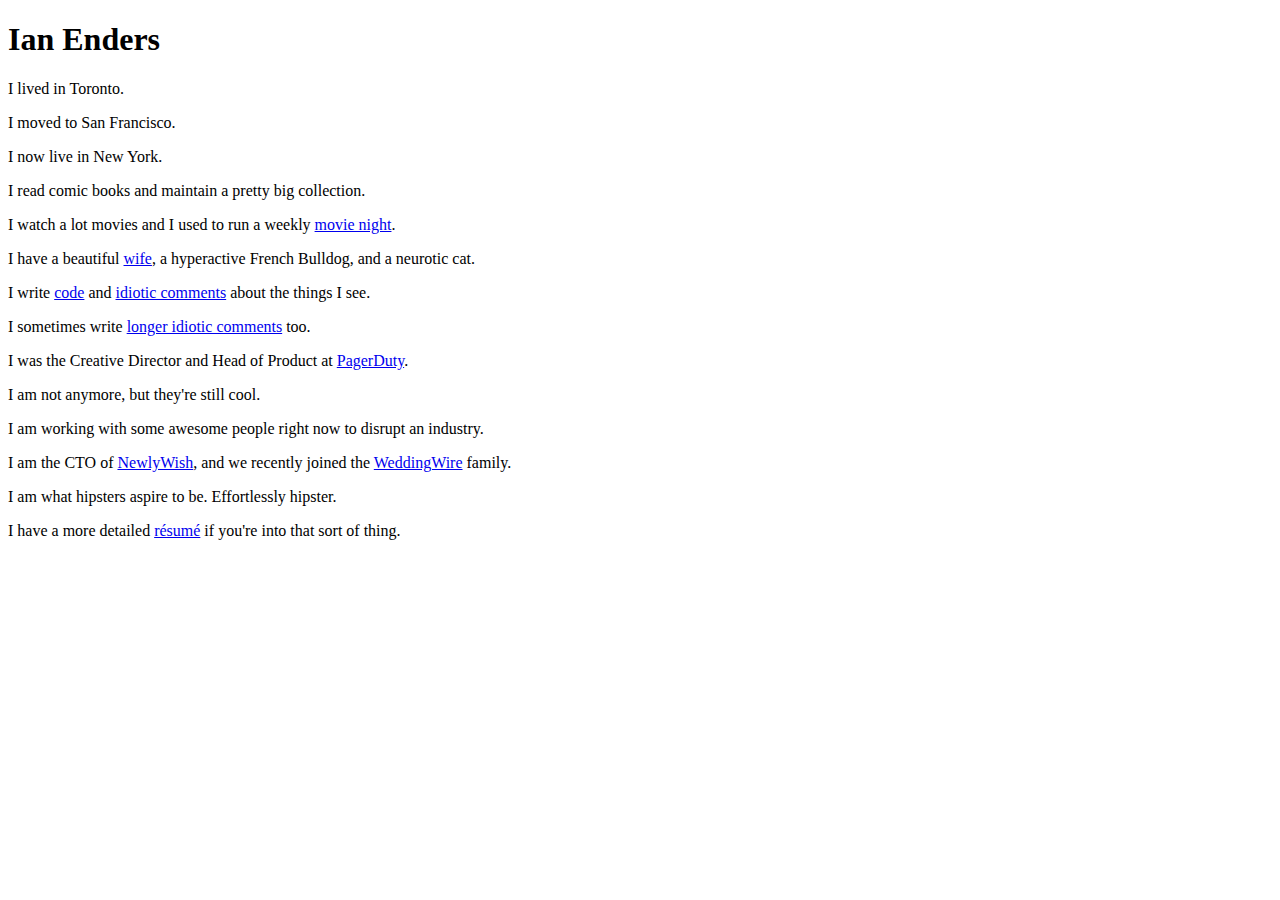
==== index.html @ 20c3e121 "created home.html" ====
<!DOCTYPE html>
<html>
  <head>
    <title>Jack Spicer</title>
    <meta content='BJ-AxCSPNC8koVmBDKh5DbCcxjXmAU56jBf3Hsxqbuw' name='google-site-verification' />
    <link href='style.css' media='screen' rel='stylesheet' type='text/css' />
    <link rel="shortcut icon" href="favicon.ico?v=1" type="image/x-icon">
    <link rel="icon" href="favicon.ico?v=1" type="image/x-icon">
    <meta http-equiv="Content-Type" content="text/html; charset=UTF-8" />
    <script type="text/javascript">
      var _gaq = _gaq || [];
      _gaq.push(['_setAccount', 'UA-8770304-1']);
      _gaq.push(['_trackPageview']);
      (function() {
        var ga = document.createElement('script'); ga.type = 'text/javascript'; ga.async = true;
        ga.src = ('https:' == document.location.protocol ? 'https://ssl' : 'http://www') + '.google-analytics.com/ga.js';
        var s = document.getElementsByTagName('script')[0]; s.parentNode.insertBefore(ga, s);
      })();
    </script>
  </head>
  <body>
    <div class='content'>
      <h1>Ian Enders</h1>
      <p>I lived in Toronto.</p>
      <p>I moved to San Francisco.</p>
      <p>I now live in New York.</p>
      <p>I read comic books and maintain a pretty big collection.</p>
      <p>I watch a lot movies and I used to run a weekly <a href = "http://pfft.heroku.com" target="_blank">movie night</a>.</p>
      <p>I have a beautiful <a href = "http://www.anamonster.com" target="_blank">wife</a>, a hyperactive French Bulldog, and a neurotic cat.</p>
      <p>I write <a href = "http://www.github.com/ienders" target="_blank">code</a> and <a href = "http://www.twitter.com/ianenders" target="_blank">idiotic comments</a> about the things I see.</p>
      <p>I sometimes write <a href = "http://blog.ianenders.com">longer idiotic comments</a> too.</p>
      <p>I was the Creative Director and Head of Product at <a href = "http://www.pagerduty.com" target="_blank">PagerDuty</a>.</p>
      <p>I am not anymore, but they're still cool.</p>
      <p>I am working with some awesome people right now to disrupt an industry.</p>
      <p>I am the CTO of <a href = "http://www.newlywish.com">NewlyWish</a>, and we recently joined the <a href="http://www.weddingwire.com">WeddingWire</a> family.</p>
      <p>I am what hipsters aspire to be. Effortlessly hipster.</p>
      <p>I have a more detailed <a href="/resume.html">résumé</a> if you're into that sort of thing.</p>
    </div>
  </body>
</html>
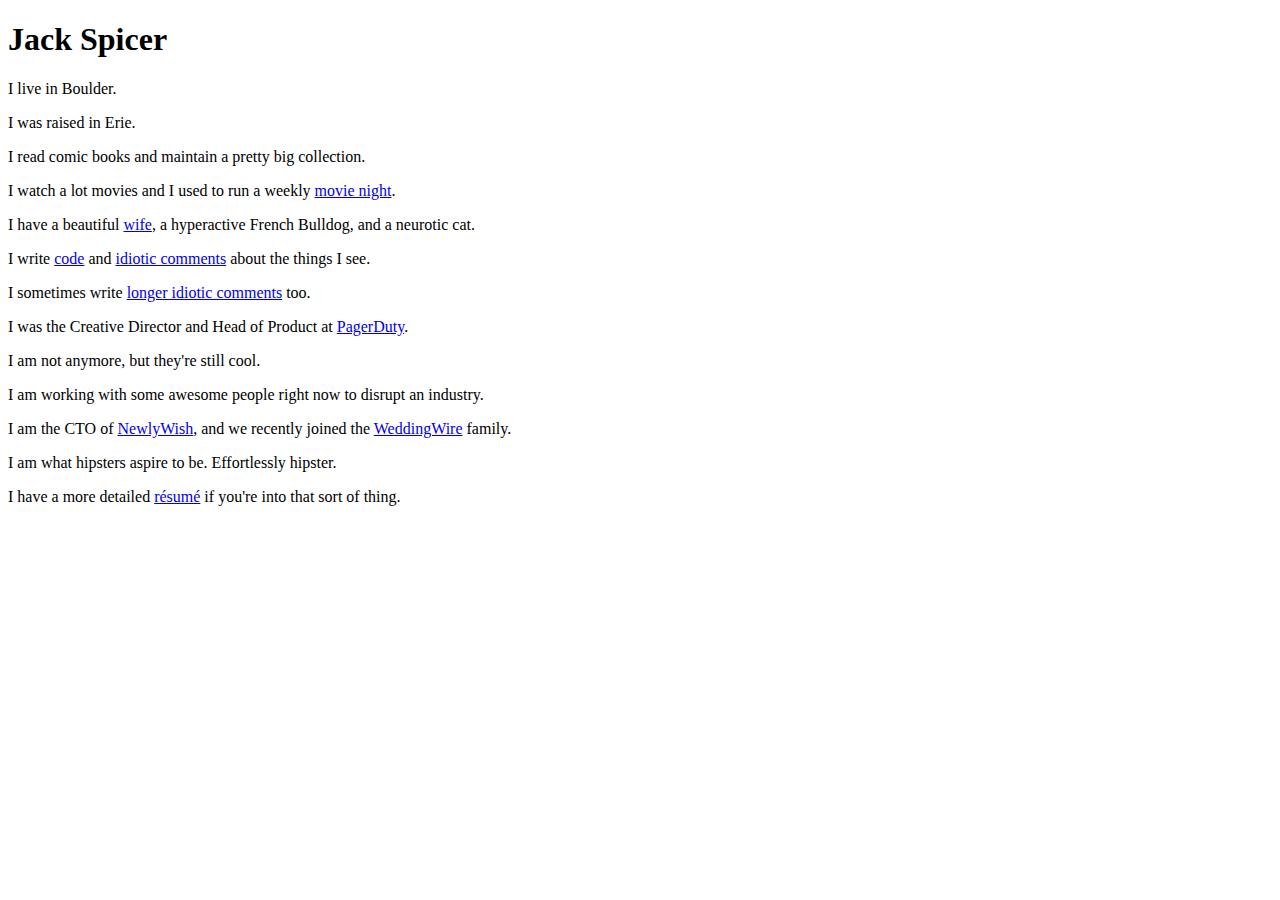
==== commit c0e860b8: "created index.html" ====
--- a/index.html
+++ b/index.html
@@ -3,28 +3,15 @@
 <html>
   <head>
     <title>Jack Spicer</title>
-    <meta content='BJ-AxCSPNC8koVmBDKh5DbCcxjXmAU56jBf3Hsxqbuw' name='google-site-verification' />
     <link href='style.css' media='screen' rel='stylesheet' type='text/css' />
     <link rel="shortcut icon" href="favicon.ico?v=1" type="image/x-icon">
     <link rel="icon" href="favicon.ico?v=1" type="image/x-icon">
-    <meta http-equiv="Content-Type" content="text/html; charset=UTF-8" />
-    <script type="text/javascript">
-      var _gaq = _gaq || [];
-      _gaq.push(['_setAccount', 'UA-8770304-1']);
-      _gaq.push(['_trackPageview']);
-      (function() {
-        var ga = document.createElement('script'); ga.type = 'text/javascript'; ga.async = true;
-        ga.src = ('https:' == document.location.protocol ? 'https://ssl' : 'http://www') + '.google-analytics.com/ga.js';
-        var s = document.getElementsByTagName('script')[0]; s.parentNode.insertBefore(ga, s);
-      })();
-    </script>
   </head>
   <body>
     <div class='content'>
-      <h1>Ian Enders</h1>
-      <p>I lived in Toronto.</p>
-      <p>I moved to San Francisco.</p>
-      <p>I now live in New York.</p>
+      <h1>Jack Spicer</h1>
+      <p>I live in Boulder.</p>
+      <p>I was raised in Erie.</p>
       <p>I read comic books and maintain a pretty big collection.</p>
       <p>I watch a lot movies and I used to run a weekly <a href = "http://pfft.heroku.com" target="_blank">movie night</a>.</p>
       <p>I have a beautiful <a href = "http://www.anamonster.com" target="_blank">wife</a>, a hyperactive French Bulldog, and a neurotic cat.</p>
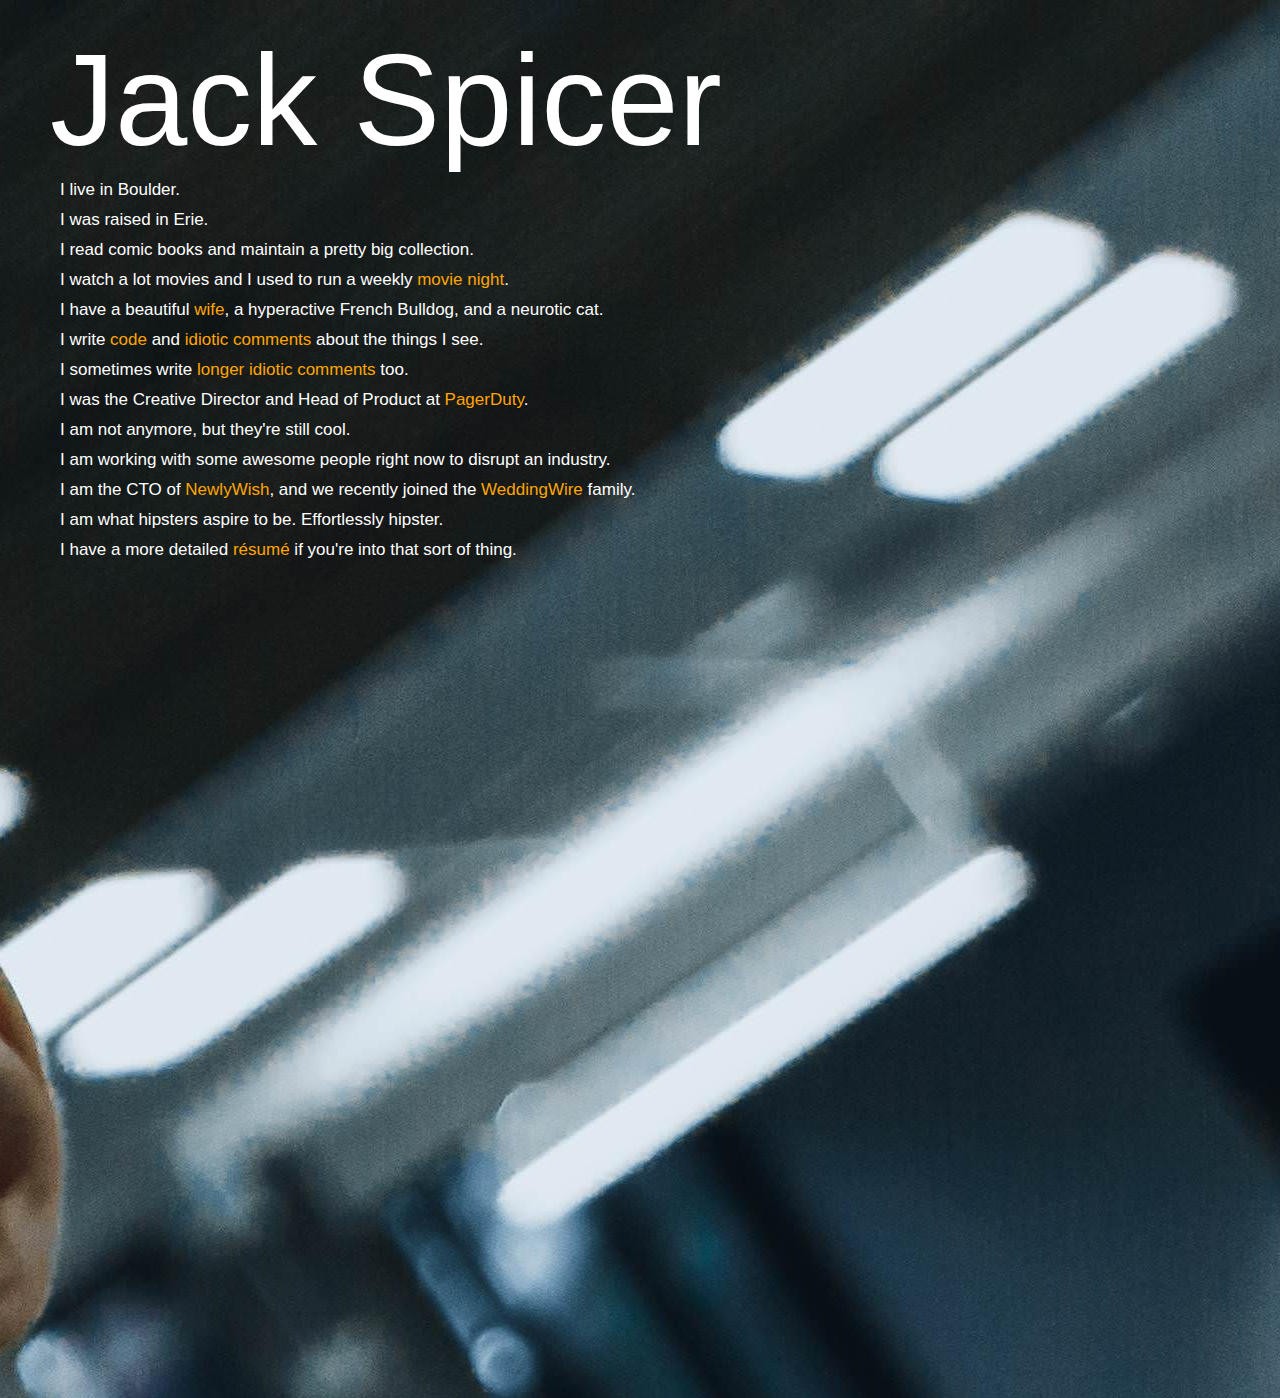
==== commit 2e72c554: "styling" ====
--- a/index.html
+++ b/index.html
@@ -3,7 +3,7 @@
 <html>
   <head>
     <title>Jack Spicer</title>
-    <link href='style.css' media='screen' rel='stylesheet' type='text/css' />
+    <link href='index.css' media='screen' rel='stylesheet' type='text/css' />
     <link rel="shortcut icon" href="favicon.ico?v=1" type="image/x-icon">
     <link rel="icon" href="favicon.ico?v=1" type="image/x-icon">
   </head>
--- a/index.css
+++ b/index.css
@@ -0,0 +1,25 @@
+body {
+  margin: 0px;
+  background-color: black;
+  font-family: Helvetica Neue, Helvetica;
+  color: white; }
+  body a {
+    color: orange;
+    text-decoration: none; }
+    body a:hover {
+      color: yellow; }
+  body .content {
+    background: url("profile_picture.jpg") no-repeat top right;
+    height: 1398px;
+    width: 1600px;
+    margin: 0 0 0 auto;
+    padding-left: 50px; }
+    body .content h1 {
+      font-weight: normal;
+      padding: 25px 0 0;
+      margin: 0px;
+      font-size: 130px; }
+    body .content p {
+      font-size: 17px;
+      margin: 5px 0 10px 10px;
+      padding: 0px; }
